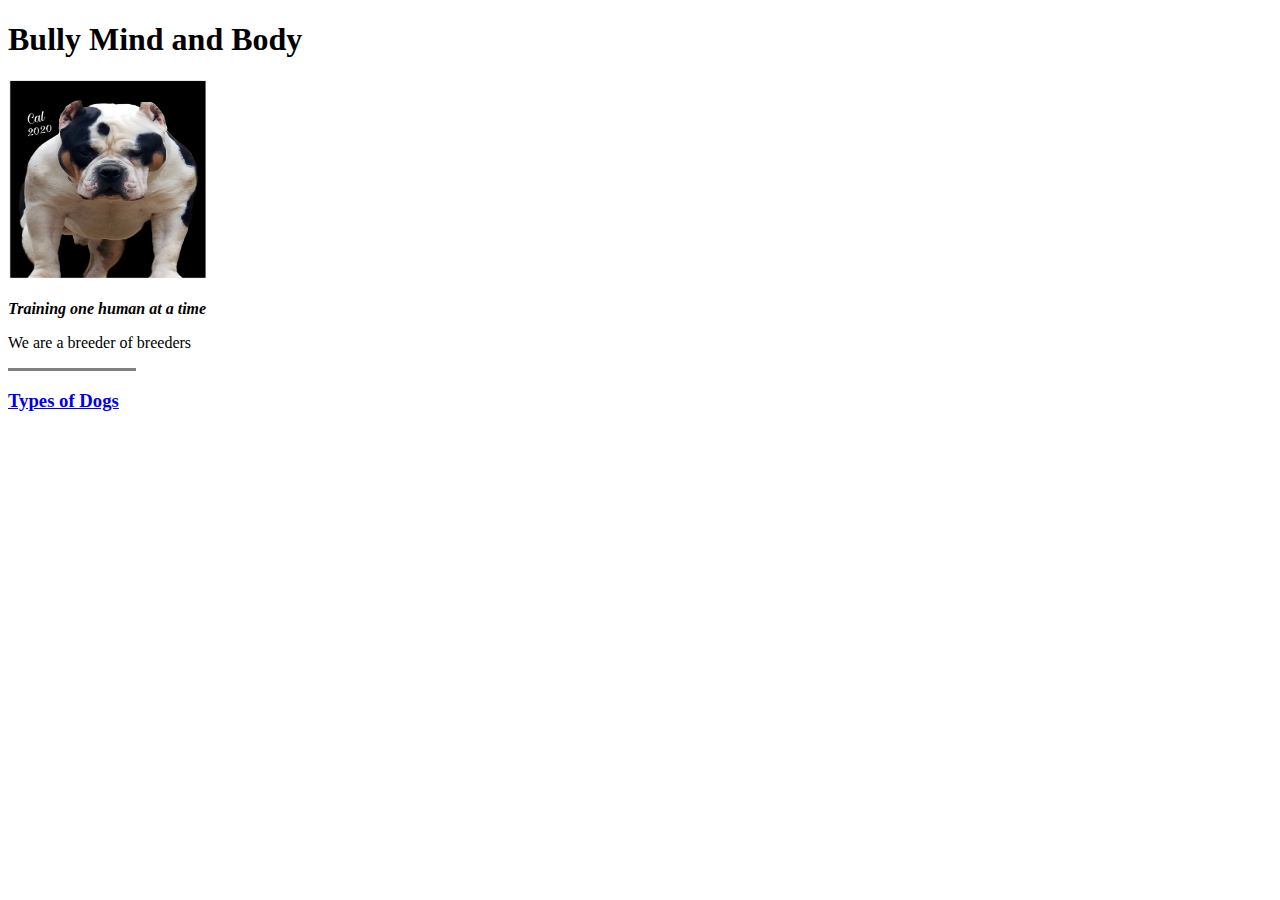
==== index.html @ ef7939cc "Added test files" ====
<!DOCTYPE html>
<html lang="en" dir="ltr">

<head>
  <meta charset="utf-8">
  <title>Bully Mind and Body</title>
</head>

<body>
  <h1>Bully Mind and Body</h1>
  <img src="CAL.jpg" alt="Champion BMB Calibrate" width="200" height="200">
  <p><em><strong>Training one human at a time</strong></em></p>
  <p>We are a breeder of breeders</p>
  <hr size=3 noshade width=10% align=left />


    <a href="dogs.html"><h3>Types of Dogs</h3></a>
</body>

</html>
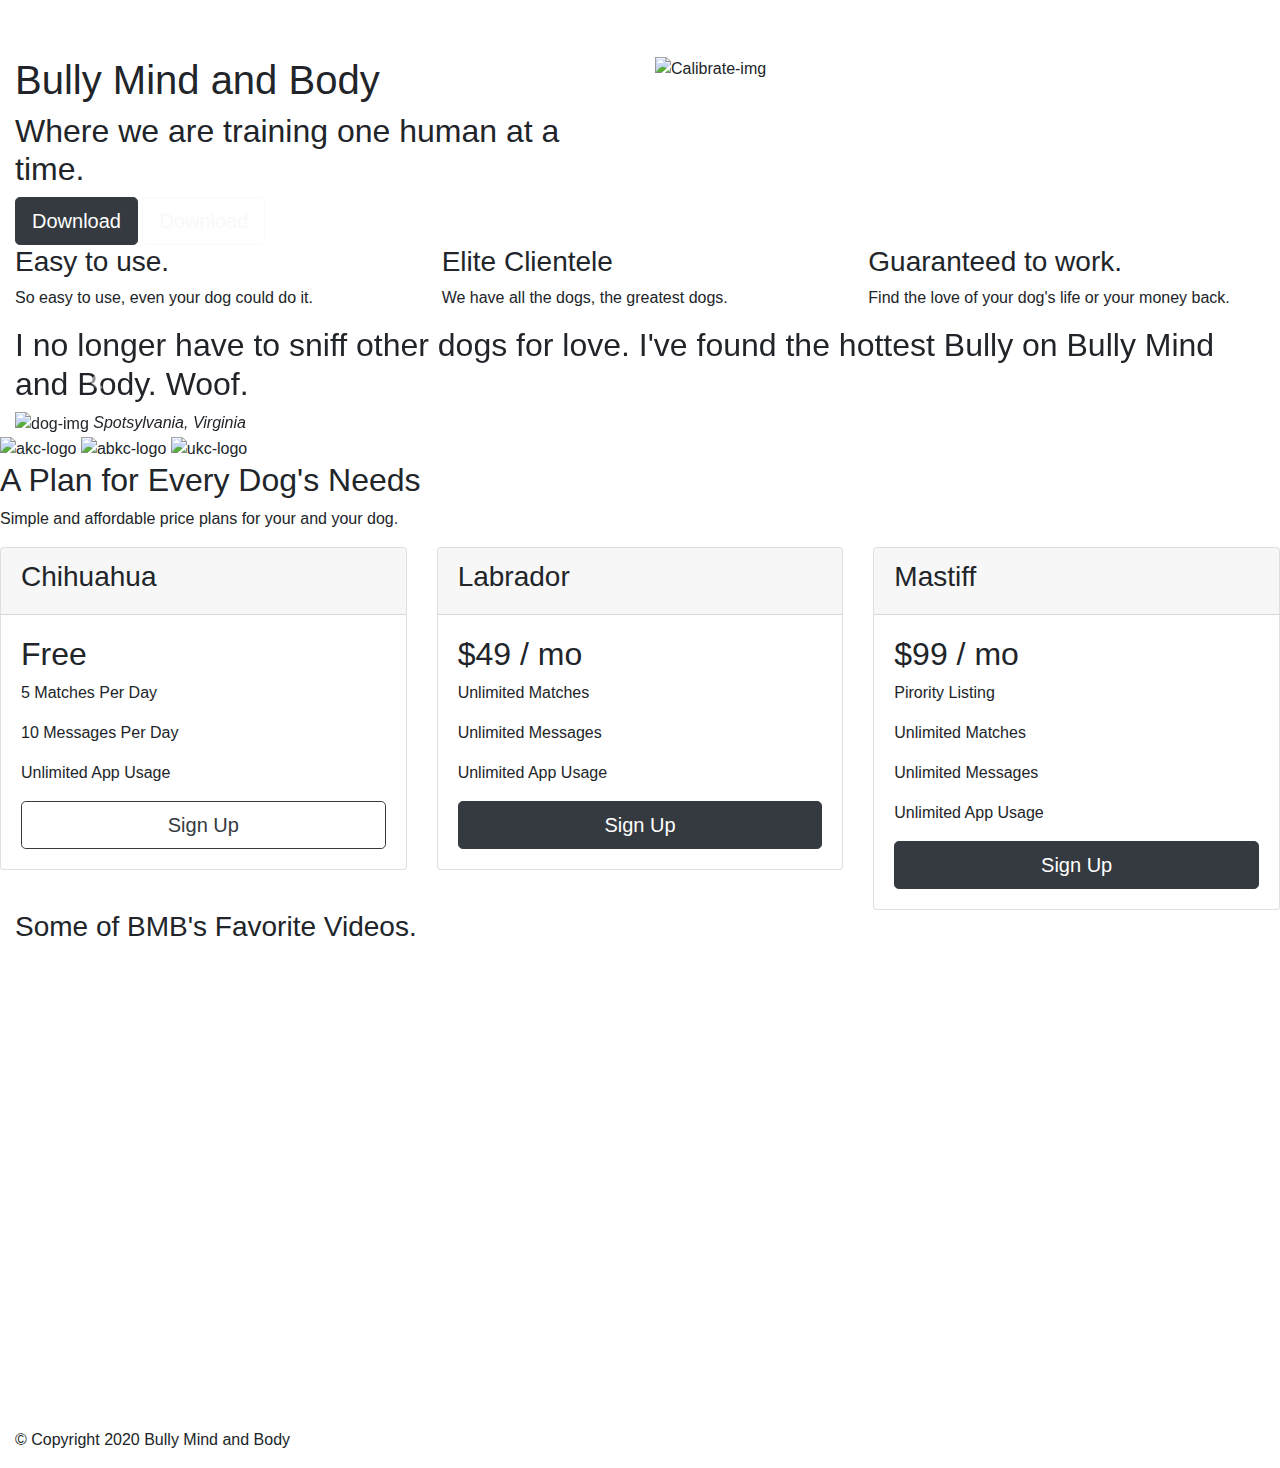
==== commit dcdaf4a4: "Add files via upload" ====
--- a/index.html
+++ b/index.html
@@ -1,20 +1,243 @@
-<!DOCTYPE html>
-<html lang="en" dir="ltr">
-
-<head>
-  <meta charset="utf-8">
-  <title>Bully Mind and Body</title>
-</head>
-
-<body>
-  <h1>Bully Mind and Body</h1>
-  <img src="CAL.jpg" alt="Champion BMB Calibrate" width="200" height="200">
-  <p><em><strong>Training one human at a time</strong></em></p>
-  <p>We are a breeder of breeders</p>
-  <hr size=3 noshade width=10% align=left />
-
-
-    <a href="dogs.html"><h3>Types of Dogs</h3></a>
-</body>
-
-</html>
+<!DOCTYPE html>
+<html>
+
+<head>
+  <meta charset="utf-8">
+  <title>Bully Mind and Body</title>
+  <link rel="icon" href="favicon.ico">
+  <!-- Google Fonts -->
+  <link href="https://fonts.googleapis.com/css?family=Montserrat|Ubuntu" rel="stylesheet">
+
+  <!-- CSS Stylesheets -->
+  <link rel="stylesheet" href="https://maxcdn.bootstrapcdn.com/bootstrap/4.0.0/css/bootstrap.min.css" integrity="sha384-Gn5384xqQ1aoWXA+058RXPxPg6fy4IWvTNh0E263XmFcJlSAwiGgFAW/dAiS6JXm" crossorigin="anonymous">
+  <link rel="stylesheet" href="css/styles.css">
+
+  <!-- Font Awesome -->
+  <script defer src="https://use.fontawesome.com/releases/v5.0.7/js/all.js"></script>
+
+  <!-- Bootstrap Scripts -->
+  <script src="https://code.jquery.com/jquery-3.2.1.slim.min.js" integrity="sha384-KJ3o2DKtIkvYIK3UENzmM7KCkRr/rE9/Qpg6aAZGJwFDMVNA/GpGFF93hXpG5KkN" crossorigin="anonymous"></script>
+  <script src="https://cdnjs.cloudflare.com/ajax/libs/popper.js/1.12.9/umd/popper.min.js" integrity="sha384-ApNbgh9B+Y1QKtv3Rn7W3mgPxhU9K/ScQsAP7hUibX39j7fakFPskvXusvfa0b4Q" crossorigin="anonymous"></script>
+  <script src="https://maxcdn.bootstrapcdn.com/bootstrap/4.0.0/js/bootstrap.min.js" integrity="sha384-JZR6Spejh4U02d8jOt6vLEHfe/JQGiRRSQQxSfFWpi1MquVdAyjUar5+76PVCmYl" crossorigin="anonymous"></script>
+</head>
+
+<body>
+
+  <section class="colored-section" id="title">
+
+    <div class="container-fluid">
+
+      <!-- Nav Bar -->
+
+      <nav class="navbar navbar-expand-lg navbar-dark">
+
+        <a class="navbar-brand" href="">BMB</a>
+
+        <button class="navbar-toggler" type="button" data-toggle="collapse" data-target="#navbarTogglerDemo02">
+            <span class="navbar-toggler-icon"></span>
+        </button>
+
+        <div class="collapse navbar-collapse" id="navbarTogglerDemo02">
+
+          <ul class="navbar-nav ml-auto">
+            <li class="nav-item">
+              <a class="nav-link" href="#footer">Contact</a>
+            </li>
+            <li class="nav-item">
+              <a class="nav-link" href="#pricing">Pricing</a>
+            </li>
+            <li class="nav-item">
+              <a class="nav-link" href="#cta">Videos</a>
+            </li>
+          </ul>
+
+        </div>
+      </nav>
+
+
+      <!-- Title -->
+
+      <div class="row">
+
+        <div class="col-lg-6">
+          <h1 class="big-heading">Bully Mind and Body</h1>
+          <h2 Class="big-heading">Where we are training one human at a time.</h2>
+          <button type="button" class="btn btn-dark btn-lg download-button"><i class="fab fa-apple"></i> Download</button>
+          <button type="button" class="btn btn-outline-light btn-lg download-button"><i class="fab fa-google-play"></i> Download</button>
+        </div>
+
+        <div class="col-lg-6">
+          <img class="title-image" src="images/CAL.jpg" alt="Calibrate-img">
+        </div>
+
+      </div>
+
+    </div>
+
+  </section>
+
+
+  <!-- Features -->
+
+  <section class="white-section" id="features">
+
+    <div class="container-fluid">
+
+      <div class="row">
+        <div class="feature-box col-lg-4">
+          <i class="icon fas fa-check-circle fa-4x"></i>
+          <h3 class="feature-title">Easy to use.</h3>
+          <p>So easy to use, even your dog could do it.</p>
+        </div>
+
+        <div class="feature-box col-lg-4">
+          <i class="icon fas fa-bullseye fa-4x"></i>
+          <h3 class="feature-title">Elite Clientele</h3>
+          <p>We have all the dogs, the greatest dogs.</p>
+        </div>
+
+        <div class="feature-box col-lg-4">
+          <i class="icon fas fa-heart fa-4x"></i>
+          <h3 class="feature-title">Guaranteed to work.</h3>
+          <p>Find the love of your dog's life or your money back.</p>
+        </div>
+      </div>
+
+
+    </div>
+  </section>
+
+
+  <!-- Testimonials -->
+
+  <section class="colored-section" id="testimonials">
+
+    <div id="testimonial-carousel" class="carousel slide" data-ride="false">
+      <div class="carousel-inner">
+        <div class="carousel-item active container-fluid">
+          <h2 class="testimonial-text">I no longer have to sniff other dogs for love. I've found the hottest Bully on Bully Mind and Body. Woof.</h2>
+          <img class="testimonial-image" src="images/dog-img.jpg" alt="dog-img">
+          <em>Spotsylvania, Virginia</em>
+        </div>
+        <div class="carousel-item container-fluid">
+          <h2 class="testimonial-text">My dog used to be so lonely, but with BMB's help, they've found the love of their life. I think.</h2>
+          <img class="testimonial-image" src="images/lady-img.jpg" alt="lady-profile">
+          <em>Erin, Virginia</em>
+        </div>
+      </div>
+      <a class="carousel-control-prev" href="#testimonial-carousel" role="button" data-slide="prev">
+    <span class="carousel-control-prev-icon"></span>
+      </a>
+      <a class="carousel-control-next" href="#testimonial-carousel" role="button" data-slide="next">
+    <span class="carousel-control-next-icon"></span>
+      </a>
+    </div>
+
+  </section>
+
+
+  <!-- Press -->
+
+  <section class="colored-section" id="press">
+    <img class="press-logo" src="images/akc.png" alt="akc-logo">
+    <img class="press-logo" src="images/ABKC.png" alt="abkc-logo">
+    <!-- <img class="press-logo" src="images/tnw.png" alt="tnw-logo"> -->
+
+    <img class="press-logo" src="images/ukc.png" alt="ukc-logo">
+
+  </section>
+
+
+  <!-- Pricing -->
+
+  <section class="white-section" id="pricing">
+
+    <h2 class="section-heading">A Plan for Every Dog's Needs</h2>
+    <p>Simple and affordable price plans for your and your dog.</p>
+
+    <div class="row">
+
+      <div class="pricing-column col-lg-4 col-md-6">
+        <div class="card">
+          <div class="card-header">
+            <h3>Chihuahua</h3>
+          </div>
+          <div class="card-body">
+            <h2 class="price-text">Free</h2>
+            <p>5 Matches Per Day</p>
+            <p>10 Messages Per Day</p>
+            <p>Unlimited App Usage</p>
+            <button class="btn btn-lg btn-block btn-outline-dark" type="button">Sign Up</button>
+          </div>
+        </div>
+      </div>
+
+      <div class="pricing-column col-lg-4 col-md-6">
+        <div class="card">
+          <div class="card-header">
+            <h3>Labrador</h3>
+          </div>
+          <div class="card-body">
+            <h2 class="price-text">$49 / mo</h2>
+            <p>Unlimited Matches</p>
+            <p>Unlimited Messages</p>
+            <p>Unlimited App Usage</p>
+            <button class="btn btn-lg btn-block btn-dark" type="button">Sign Up</button>
+          </div>
+        </div>
+      </div>
+
+      <div class="pricing-column col-lg-4">
+        <div class="card">
+          <div class="card-header">
+            <h3>Mastiff</h3>
+          </div>
+          <div class="card-body">
+            <h2 class="price-text">$99 / mo</h2>
+            <p>Pirority Listing</p>
+            <p>Unlimited Matches</p>
+            <p>Unlimited Messages</p>
+            <p>Unlimited App Usage</p>
+            <button class="btn btn-lg btn-block btn-dark" type="button">Sign Up</button>
+
+          </div>
+        </div>
+      </div>
+
+
+
+    </div>
+
+  </section>
+
+
+  <!-- Call to Action -->
+
+  <section class="colored-section" id="cta">
+
+    <div class="container-fluid">
+
+      <h3 class="big-heading">Some of BMB's Favorite Videos.</h3>
+      <iframe src="https://www.facebook.com/plugins/video.php?href=https%3A%2F%2Fwww.facebook.com%2Ffw.speilberg%2Fvideos%2F1370022996507969%2F&show_text=1&width=560" width="560" height="469" style="border:none;overflow:hidden" scrolling="no" frameborder="0" allowTransparency="true" allow="encrypted-media" allowFullScreen="true"></iframe>
+      <!-- <button class="download-button btn btn-lg btn-dark" type="button"><i class="fab fa-apple"></i> Download</button>
+      <button class="download-button btn btn-lg brn-light" type="button"><i class="fab fa-google-play"></i> Download</button> -->
+    </div>
+  </section>
+
+
+  <!-- Footer -->
+
+  <footer class="white-section" id="footer">
+    <div class="container-fluid">
+      <a href="https://www.facebook.com/BullyMindAndBody/"><i class="social-icon fab fa-facebook-f"></a></i>
+      <a href="https://www.youtube.com/channel/UCkHFj4B9C_GzItc13nYAitg/featured"><i class="social-icon fab fa-youtube-square"></a></i>
+      <a href="https://www.instagram.com/bullymindandbody/" title="Instagram Page"><i class="social-icon fab fa-instagram"></a></i>
+      <a href="mailto:bullymindandbody@gmail.com" title="Contact Me"><i class="social-icon fas fa-envelope"></a></i>
+      <p>© Copyright 2020 Bully Mind and Body</p>
+    </div>
+  </footer>
+
+
+</body>
+
+</html>
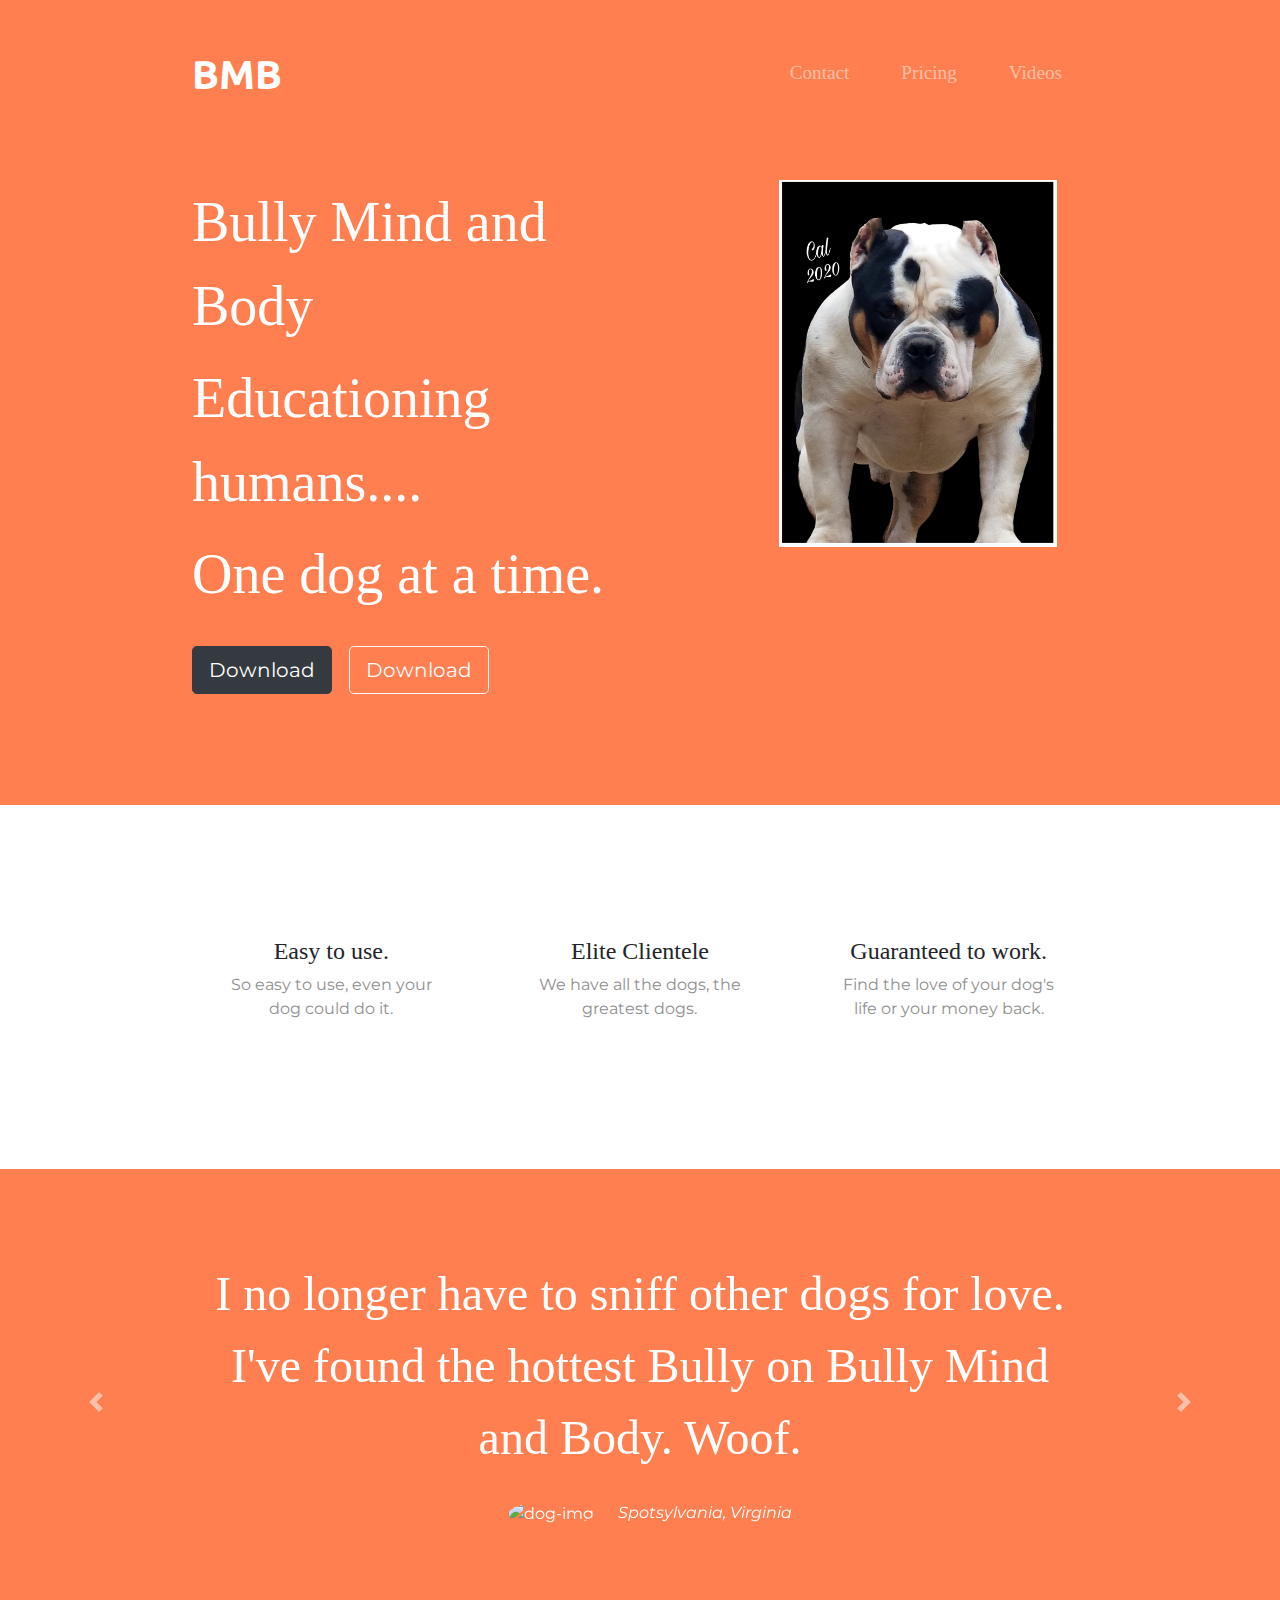
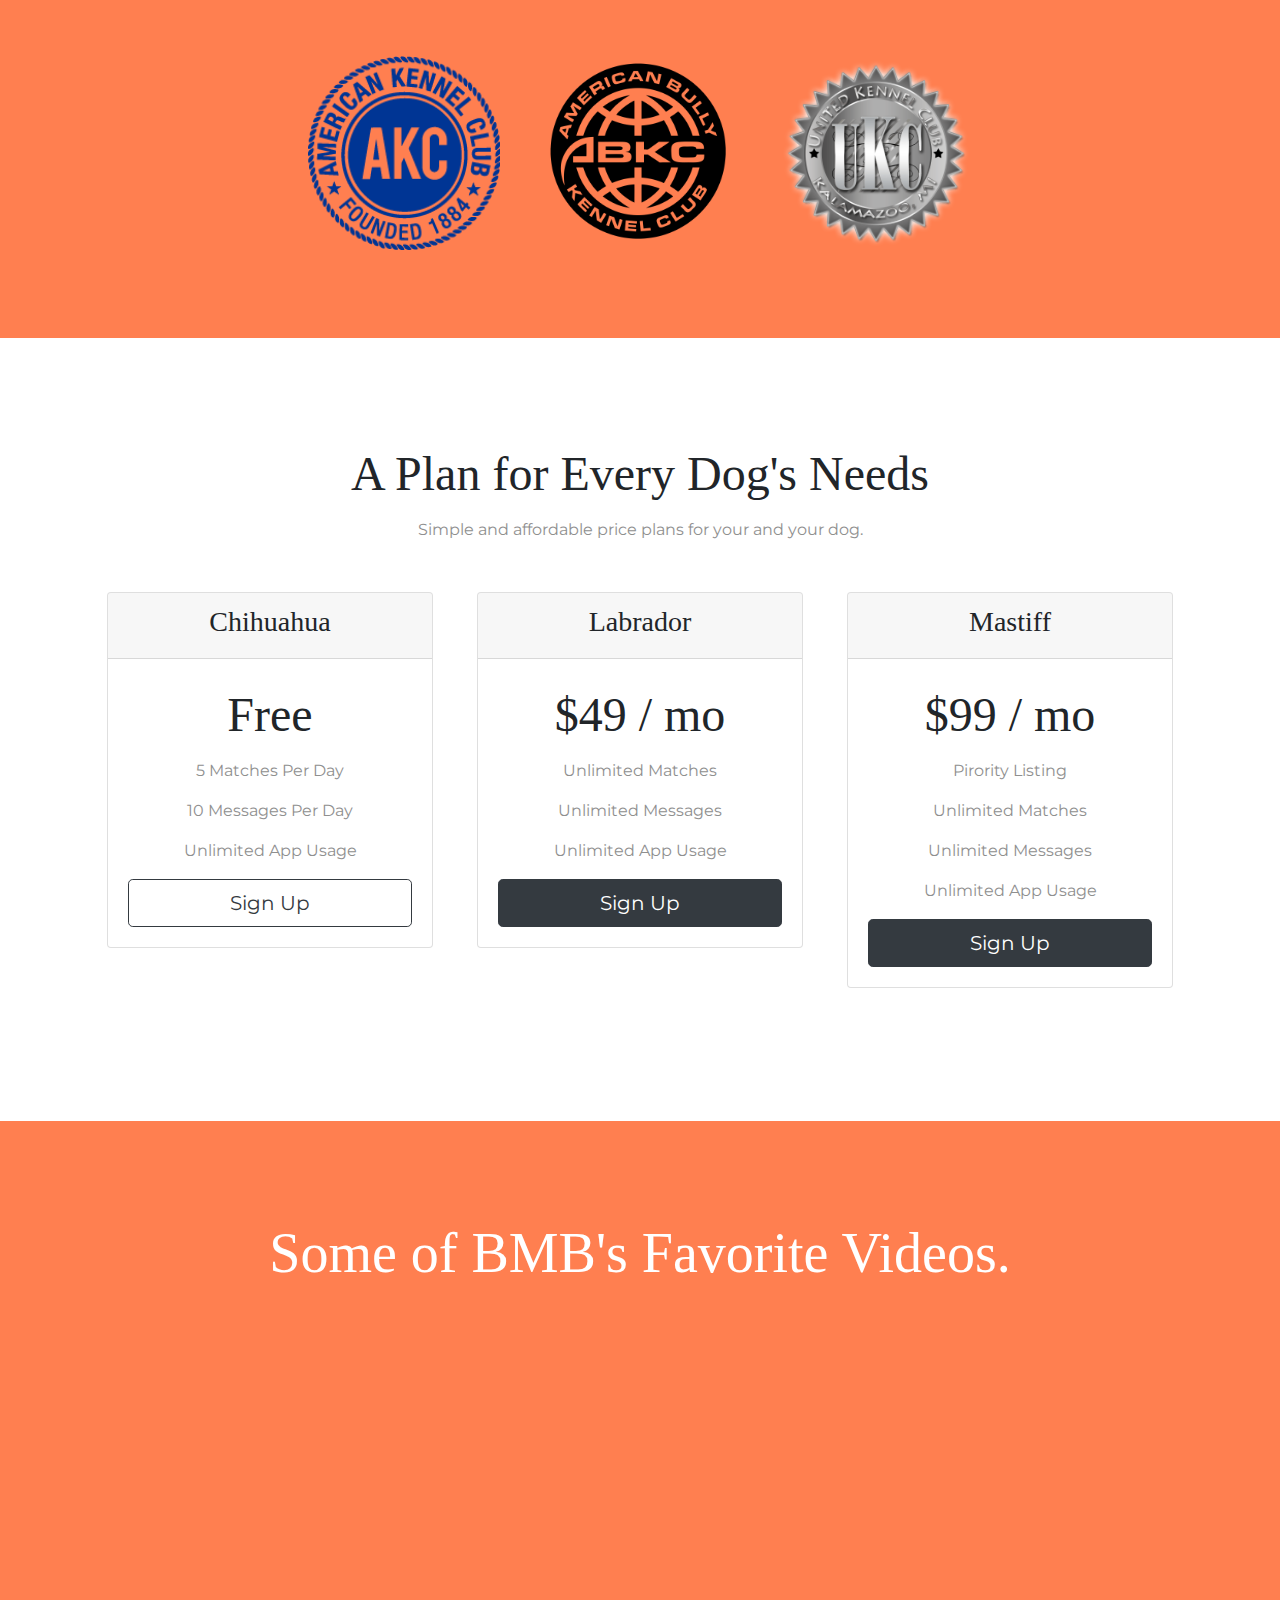
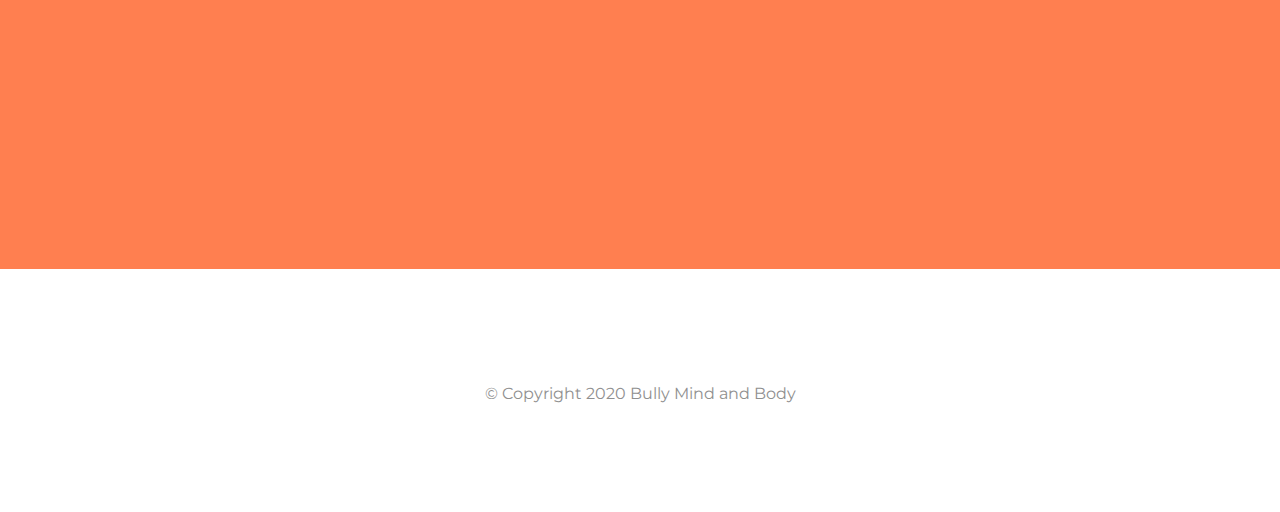
==== commit 770a0c5a: "Update index.html" ====
--- a/index.html
+++ b/index.html
@@ -61,7 +61,8 @@
 
         <div class="col-lg-6">
           <h1 class="big-heading">Bully Mind and Body</h1>
-          <h2 Class="big-heading">Where we are training one human at a time.</h2>
+          <h2 Class="big-heading">Educationing humans....</h2>
+          <h2 Class="big-heading">One dog at a time.</h2>
           <button type="button" class="btn btn-dark btn-lg download-button"><i class="fab fa-apple"></i> Download</button>
           <button type="button" class="btn btn-outline-light btn-lg download-button"><i class="fab fa-google-play"></i> Download</button>
         </div>
--- a/css/styles.css
+++ b/css/styles.css
@@ -0,0 +1,179 @@
+
+body {
+  font-family: "Montserrat";
+  text-align: center;
+}
+
+h1, h2, h3, h4, h5, h6 {
+  font-family: "Montserrat-Bold";
+}
+
+p {
+  color: #8f8f8f;
+}
+
+/* Headings */
+
+.big-heading {
+  font-family: "Montserrat-Black";
+  font-size: 3.5rem;
+  line-height: 1.5;
+}
+
+.section-heading {
+  font-size: 3rem;
+  line-height: 1.5;
+}
+
+/* Containers */
+
+.container-fluid{
+  padding: 7% 15%;
+}
+
+/* Sections */
+
+.colored-section {
+  background-color: #FF7F50;
+  color: #fff;
+}
+
+.white-section {
+  background-color: #fff;
+}
+
+/* Navigation Bar */
+
+.navbar {
+  padding: 0 0 4.5rem;
+}
+
+.navbar-brand {
+  font-family: "Ubuntu";
+  font-size: 2.5rem;
+  font-weight: bold;
+}
+
+.nav-item {
+  padding: 0 18px;
+}
+
+.nav-link {
+  font-size: 1.2rem;
+  font-family: "Montserrat-Light";
+}
+
+/* Buttons */
+
+.download-button {
+  margin: 5% 3% 5% 0;
+}
+
+/* Title Section */
+
+#title {
+  background-color: #FF7F50;
+  color: #fff;
+  text-align: left;
+}
+
+#title .container-fluid {
+  padding: 3% 15% 7%;
+}
+
+/* Title Image */
+
+.title-image {
+  width: 60%;
+  transform: rotate(0deg);
+  position: absolute;
+  right: 10%;
+}
+
+/* Features Section */
+
+#features {
+  position: relative;
+}
+
+.feature-title {
+  font-size: 1.5rem;
+}
+
+.feature-box {
+  padding: 4.5%;
+}
+
+.icon {
+  color: #dd8f72;
+  margin-bottom: 1rem;
+}
+
+.icon:hover {
+  color: #FF7F50;
+}
+
+/* Testimonial Section */
+
+#testimonials {
+  background-color: #FF7F50;
+}
+
+.testimonial-text {
+  font-size: 3rem;
+  line-height: 1.5;
+}
+
+.testimonial-image {
+  width: 10%;
+  border-radius: 100%;
+  margin: 20px;
+}
+
+
+#press {
+  background-color: #FF7F50;
+  padding-bottom: 3%;
+}
+
+.press-logo {
+  width: 15%;
+  margin: 20px 20px 50px;
+}
+
+/* Pricing Section */
+
+#pricing {
+  padding: 100px;
+}
+
+.price-text {
+  font-size: 3rem;
+  line-height: 1.5;
+}
+
+.pricing-column {
+  padding: 3% 2%;
+}
+
+/* CTA Section */
+
+
+/* Footer Section */
+
+
+.social-icon {
+  margin: 20px 10px;
+}
+
+@media (max-width: 1028px) {
+
+  #title {
+    text-align: center;
+  }
+
+  .title-image {
+    position: static;
+    transform: rotate(0);
+  }
+}
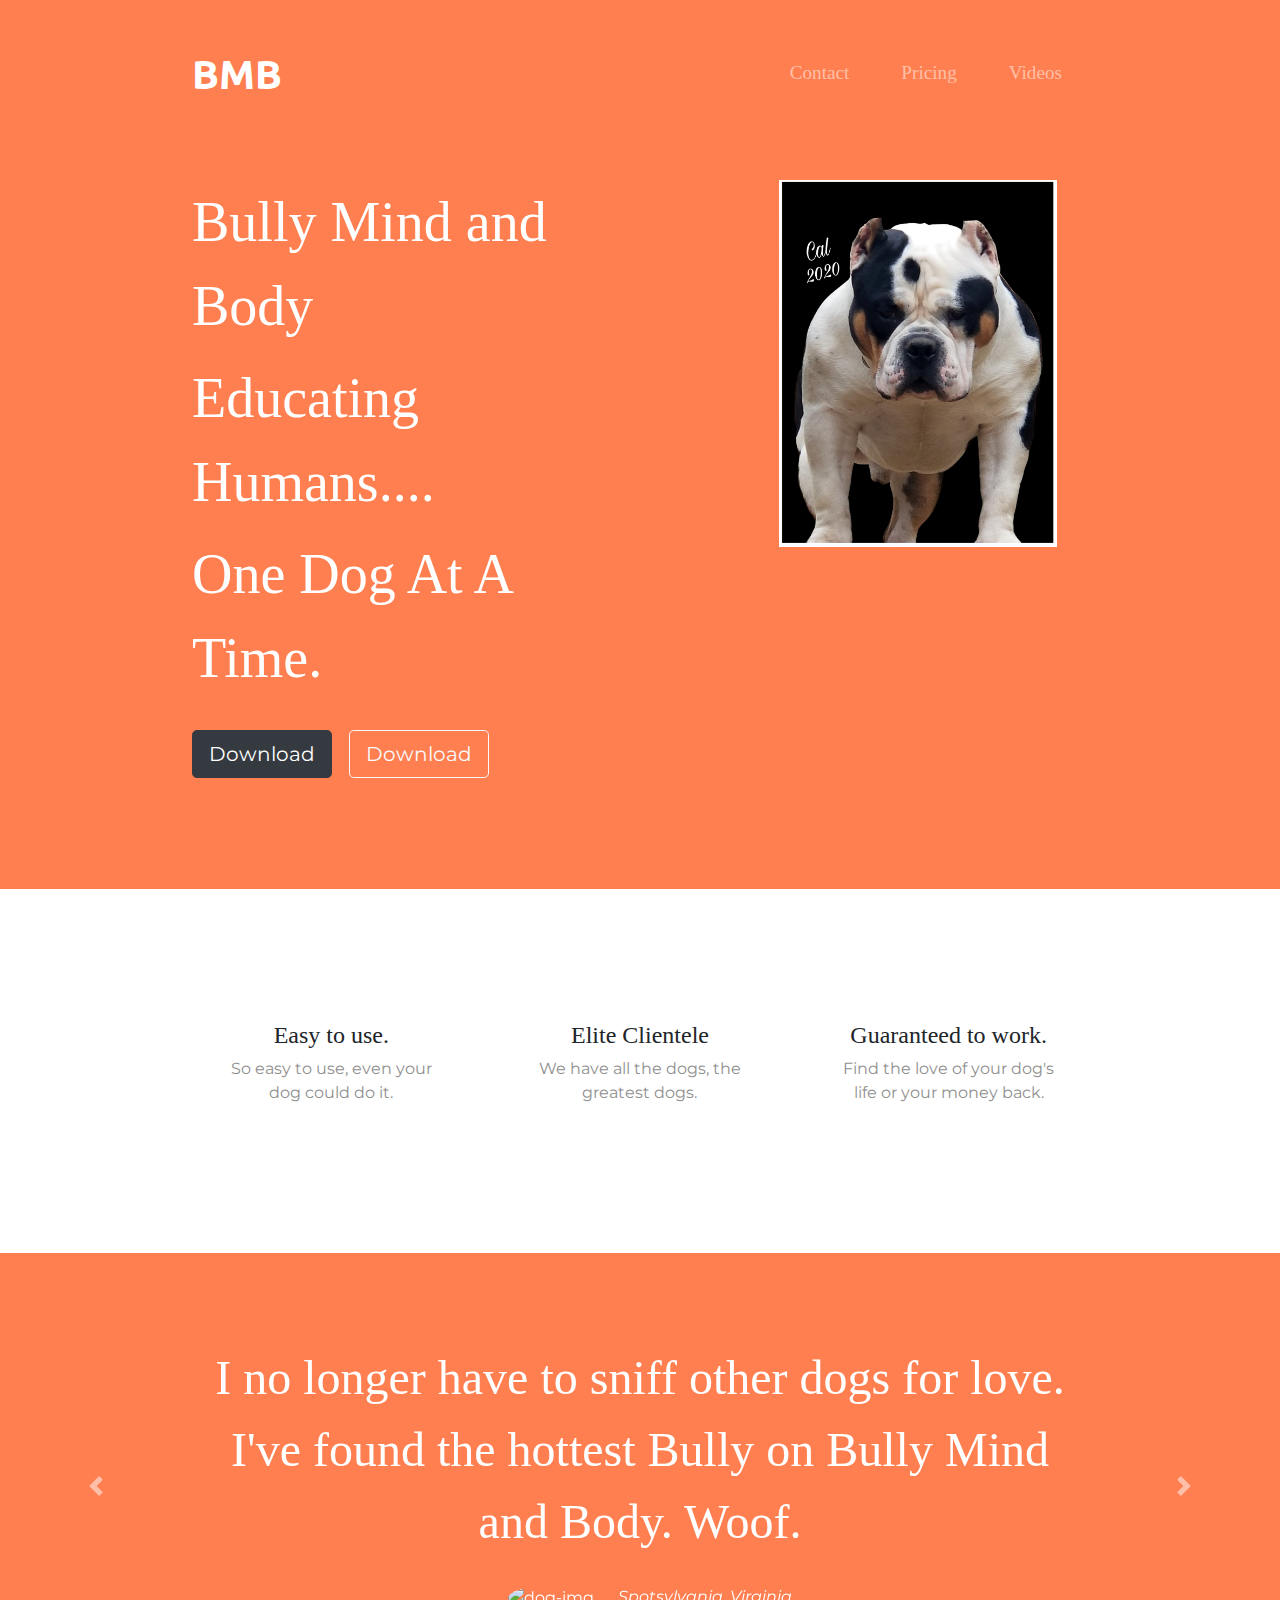
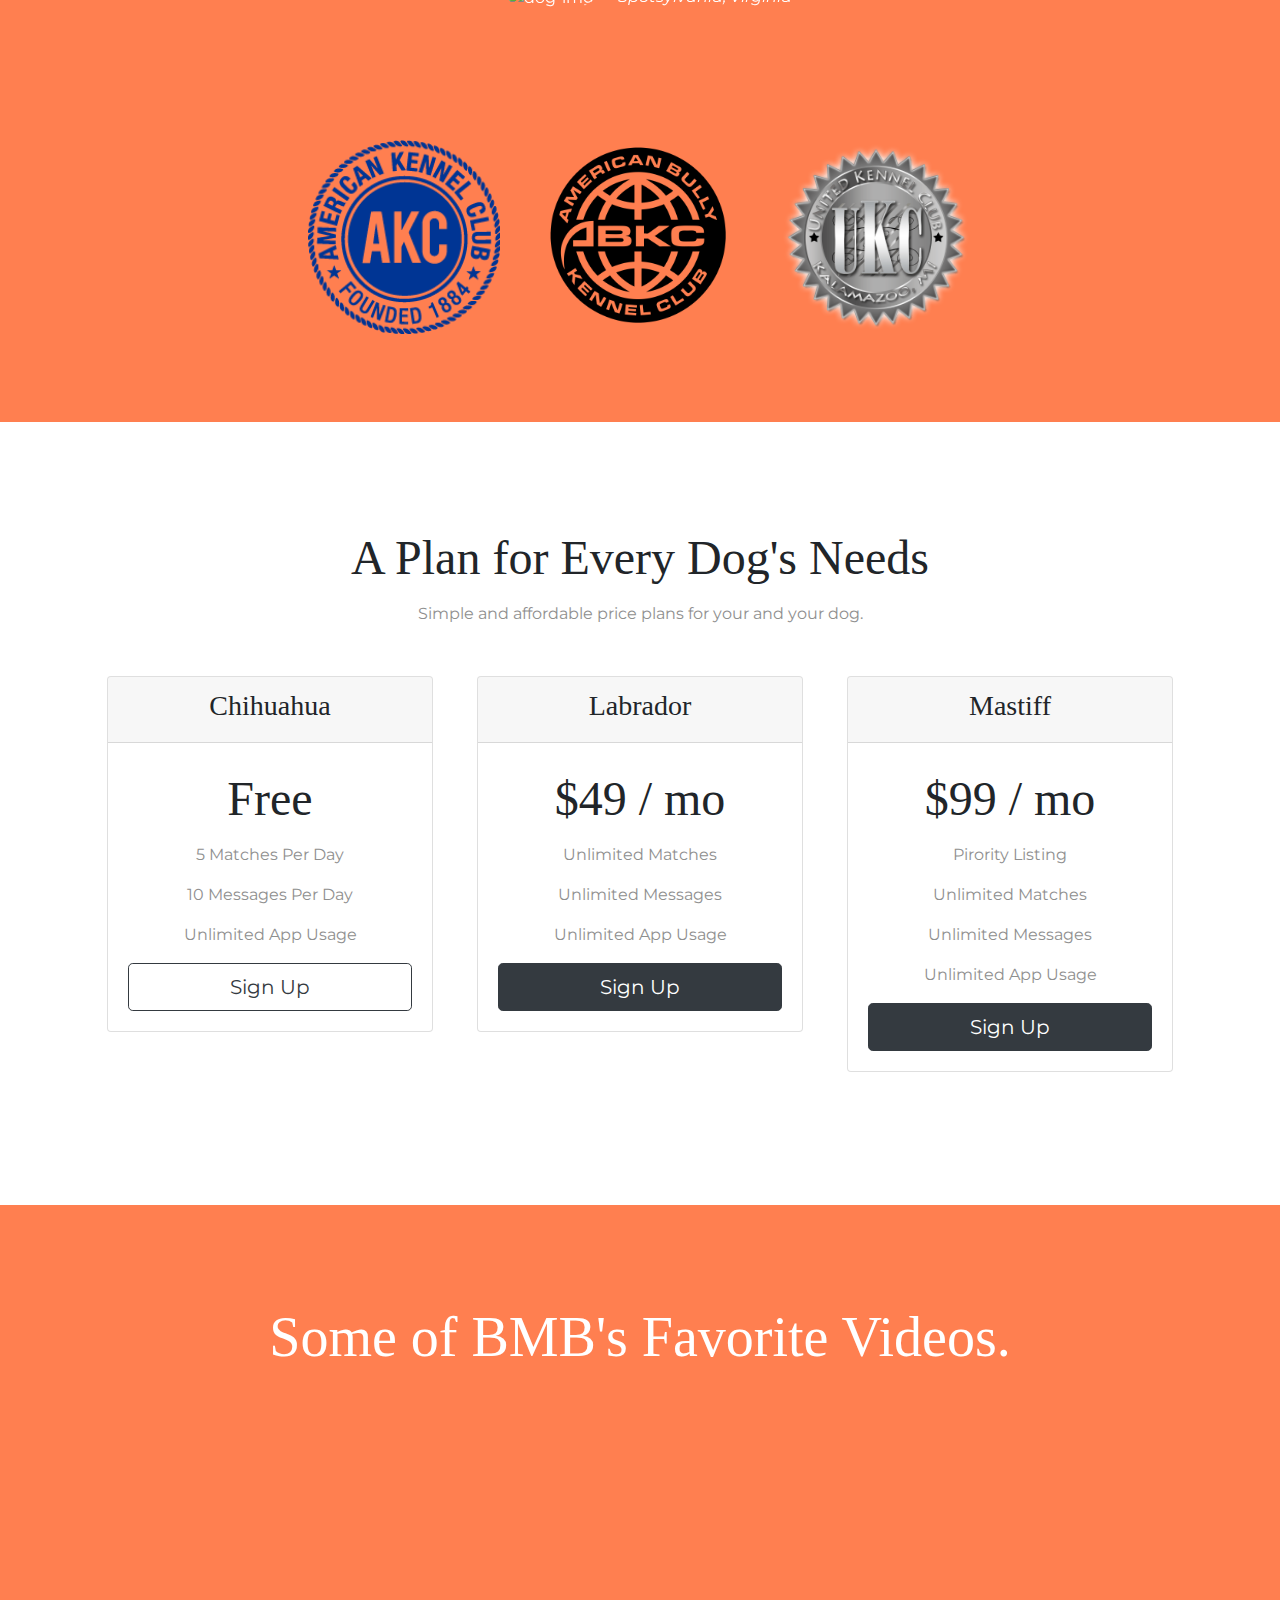
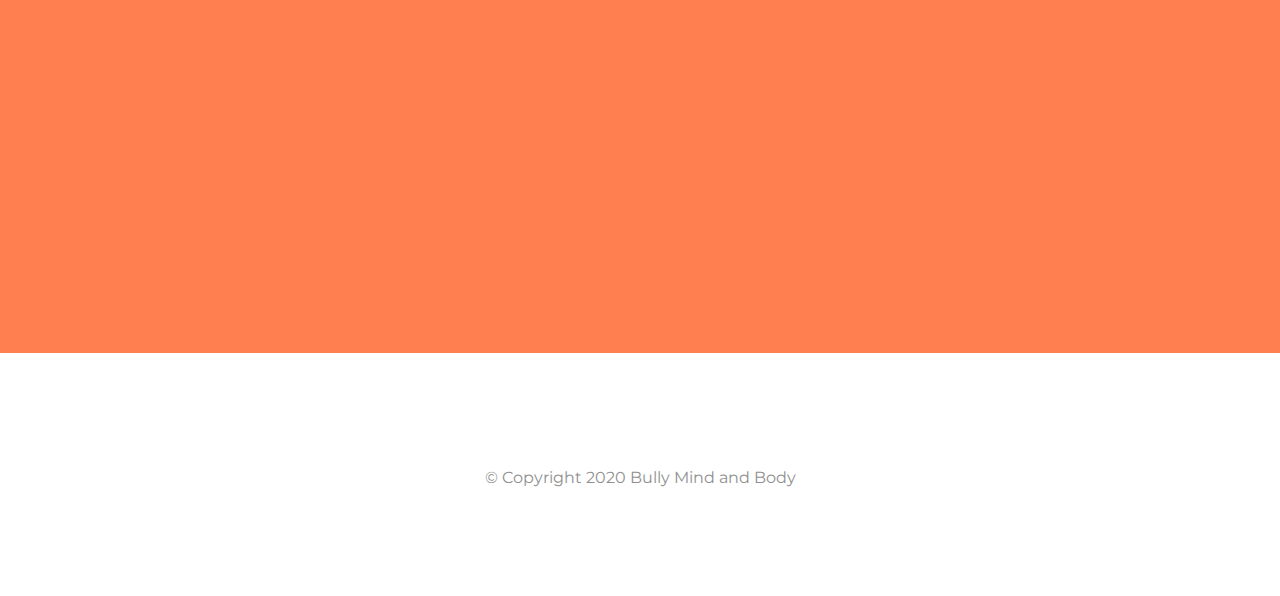
==== commit 2e0cadb4: "Update index.html" ====
--- a/index.html
+++ b/index.html
@@ -61,8 +61,8 @@
 
         <div class="col-lg-6">
           <h1 class="big-heading">Bully Mind and Body</h1>
-          <h2 Class="big-heading">Educationing humans....</h2>
-          <h2 Class="big-heading">One dog at a time.</h2>
+          <h2 Class="big-heading">Educating Humans....</h2>
+          <h2 Class="big-heading">         One Dog At A Time.</h2>
           <button type="button" class="btn btn-dark btn-lg download-button"><i class="fab fa-apple"></i> Download</button>
           <button type="button" class="btn btn-outline-light btn-lg download-button"><i class="fab fa-google-play"></i> Download</button>
         </div>
